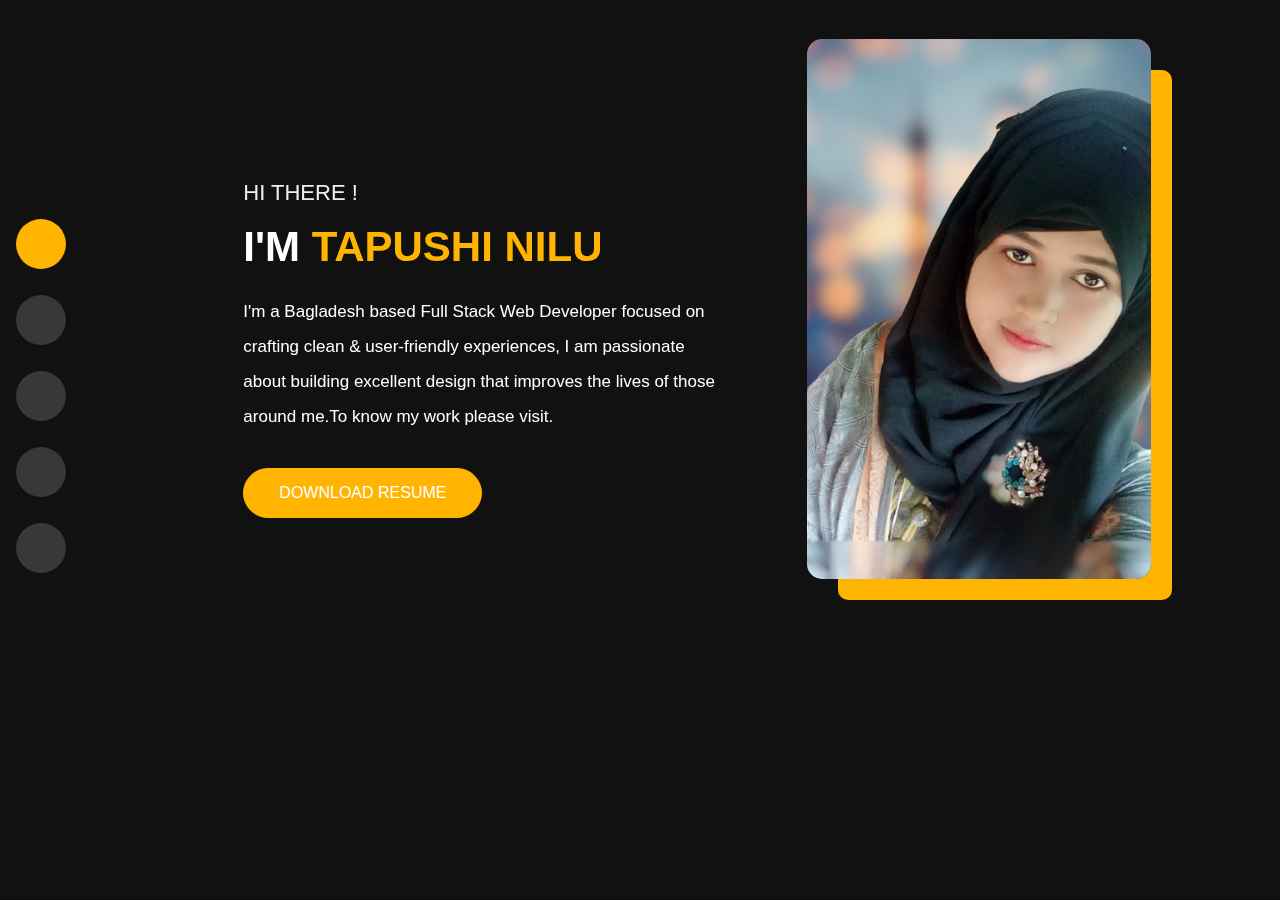
==== index.html @ 579e6ef4 "first commit" ====
<!DOCTYPE html>
<html lang="en">
<head>
   <!-- Required meta tags -->
   <meta charset="utf-8">
   <meta name="viewport" content="width=device-width, initial-scale=1, shrink-to-fit=no">
   <!-- Bootstrap CSS -->
   <link rel="stylesheet" href="https://maxcdn.bootstrapcdn.com/bootstrap/4.0.0/css/bootstrap.min.css">
      <!--wow js/animate.min. css-->
      <link rel="stylesheet" href="https://cdnjs.cloudflare.com/ajax/libs/animate.css/3.7.2/animate.min.css">
      <!--Aos.css link-->
        <link rel="stylesheet" href="https://unpkg.com/aos@next/dist/aos.css" />
      <!--Aos.css link-->
   <link rel="stylesheet" href="assets/css/style.css">
   <link rel="stylesheet" href="assets/css/main.css">
   <title>Tapushi Nilu</title>
</head>
<body>

        <!--================Header Menu Area =================-->
        <header class="header_area home_menu">
            <div class="main_menu">
                <div class="col-md-12 d-lg-none d-xl-none">
                    <nav class="navbar navbar-expand-lg navbar-light">
                        <div class="container box_1620">
                            <!-- Brand and toggle get grouped for better mobile display -->
                            <a class="navbar-brand logo_h" href="index.html"><img src="img/logo.png" alt=""></a>
                            <button class="navbar-toggler" type="button" data-toggle="collapse" data-target="#navbarSupportedContent" aria-controls="navbarSupportedContent" aria-expanded="false" aria-label="Toggle navigation">
                                <i class="fa fa-bars" aria-hidden="true"></i>
                            </button>
                            <!-- Collect the nav links, forms, and other content for toggling -->
                            <div class="collapse navbar-collapse offset" id="navbarSupportedContent">
                                <ul class="nav navbar-nav menu_nav ml-auto">
                                    <li class="nav-item active"><a class="nav-link" href="index.html">Home</a></li> 
                                    <li class="nav-item"><a class="nav-link" href="about.html">About</a></li> 
                                    <li class="nav-item"><a class="nav-link" href="contact.html">contact</a>

                                    <li class="nav-item"><a class="nav-link" href="portfolio.html">portfolio</a></li>
                                    <li class="nav-item"><a class="nav-link" href="blog.html">blog</a></li>
                                </ul>
                                <ul class="nav navbar-nav navbar-right">
                                    <li class="nav-item"><a href="#" class="search"><i class="lnr lnr-magnifier"></i></a></li>
                                </ul>
                            </div> 
                        </div>
                    </nav>
                </div>

            </div>
        </header>
        <!--================Header Menu Area =================-->


<section class="main">
    <div class="row">
<div class="col-md-2 d-none d-lg-block  d-xl-block">
    <nav class="navbar navbar-expand-lg navbar-light">
        <div class="collapse navbar-collapse" id="navbarNav">
            <button class="navbar-toggler" type="button" data-toggle="collapse" data-target="#navbarNav" aria-controls="navbarNav" aria-expanded="false" aria-label="Toggle navigation">

                <i class="fa fa-bars" aria-hidden="true"></i>
              </button>
            <div class="benner-end">

                <ul>
                    <li class="active"><a href="index.html"><i class="fa fa-home" aria-hidden="true"></i><h2>Home</h2></a></li>
                </ul>
                <ul>
                    <li><a href="about.html"><i class="fa fa-user" aria-hidden="true"></i><h2>About</h2></a></li>
                </ul>
                <ul>
                    <li><a href="portfolio.html"><i class="fa fa-briefcase" aria-hidden="true"></i></i><h2>Portfolio</h2></a></li>
                </ul>
                <ul>
                    <li><a href="contact.html"><i class="fa fa-envelope-open" aria-hidden="true"></i><h2>Contact</h2></a></li>
                </ul>
                <ul>
                    <li><a href="blog.html"><i class="fa fa-comments" aria-hidden="true"></i></i><h2>Blog</h2></a></li>
                </ul>
            </div>
        </div>
      </nav>
</div>


    </div>
</section>


<section class="main-section">
    <div class="container-fluid">
        <div class="row">


<div class="col-md-2"></div>

<div class="col-md-4 d-block d-sm-none d-none d-sm-block d-md-none">
    <div class="img-box">
        <div class="img-wrap">
            <img src="assets/img/image-13-copyright.jpg" alt="" class="img-fluid">
        </div>
    </div>
</div>





            <div class="col-md-5 col-xm-12">
                <div class="benner-right">
                    <h6 data-aos="zoom-in" data-aos="fade-up"data-aos-offset="300"data-aos-easing="ease-in-sine">HI THERE !</h6>
                    <h1 data-aos="fade-right" data-aos-duration="1500">I'M <span>TAPUSHI NILU</span></h1>
                    <p data-aos="fade-left" data-aos-duration="1500">I'm a Bagladesh based Full Stack Web Developer focused on crafting clean & user‑friendly experiences,
                         I am passionate about building excellent design that improves the lives of those around me.To know my work please visit.</p>
                    <button class="btn btn-info"> <a href="portfolio.html">Download Resume</a> </button>
                </div>
            </div>
            <div class="col-md-5 d-none d-sm-none d-md-block">
                <div class="img-box">
                    <div class="img-wrap">
                        <img src="assets/img/tapushi.png" alt="" class="img-fluid">
                    </div>
                </div>
            </div>

        </div>
    </div>
</section>










  
    <script src="https://code.jquery.com/jquery-3.2.1.slim.min.js"></script>
    <script src="https://cdnjs.cloudflare.com/ajax/libs/popper.js/1.12.9/umd/popper.min.js"></script>
    <script src="https://maxcdn.bootstrapcdn.com/bootstrap/4.0.0/js/bootstrap.min.js"></script>
    <script src="https://kit.fontawesome.com/362a8862fb.js"></script> 





    <!--Aos js plugin-->

    <script src="https://unpkg.com/aos@next/dist/aos.js"></script>
    <script>
        AOS.init({
            duration: 1000,
        });
    </script>
    <!--Aos js plugin-->



    
</body>
</html>
---- assets/css/style.css ----
* {
  margin: 0;
  padding: 0;
}
body {
  background: #111111;
}

.ml-auto,
.mx-auto {
  background: #ffb400;
  text-align: center;
}
.navbar-light .navbar-nav .active {
  color: #111111;
}
.navbar-light .navbar-nav .nav-link {
  color: #fff;
  font-size: 16px;
  font-weight: 700;
  text-transform: uppercase;
}

.main {
  width: 100%;
  position: fixed;
  z-index: 12301;
}
.box-inner {
  position: fixed;
  height: 200%;
  width: 100%;
  transform: rotate(-30deg);
  left: -75%;
  top: -34%;
  background: #ffb400;
}

.img-box img {
  position: relative;
  right: 15px;
  box-shadow: 26px 26px 0px -5px #ffb400;
  border-radius: 15px;
  height: 540px;
  object-fit: contain;
  margin-left: 60px;
}
.img-wrap {
  background: #111;
  height: 576px;
  width: 100%;
  z-index: 123;
  position: relative;
  top: 39px;
}
.benner-right {
  padding: 180px 115px 0px 15px;
}
.benner-right h6 {
  color: #eee;
  font-size: 22px;
  font-weight: 400;
}
.benner-right h1 {
  color: #fff;
  font-size: 42px;
  line-height: 45px;
  font-weight: 700;
  margin: 18px 0 10px;
}
span {
  color: #ffb400;
}
.benner-right p {
  color: #fff;
  margin: 25px -114px 34px 0px;
  font-size: 17px;
  line-height: 35px;
}
.btn {
  padding: 12px 35px;
  border-radius: 35px;
  text-transform: uppercase;
}
.btn-info {
  background: #ffb400;
  border-color: #ffb400;
}

/*about-section-start*/
#about-section {
  padding: 100px 0px 50px 0px;
}
#about-section::after {
  content: "";
  position: absolute;
  height: 1px;
  width: 40%;
  background: #ffffff1c;
  right: 400px;
  bottom: -6%;
}
.infos {
  color: #fff;
  font-weight: 700;
  padding: 0px 0px 10px 0px;
}

.about-heading {
  padding: 16px 0px 100px 0px;
}
.about-heading h1 {
  font-size: 120px;
  left: 0;
  letter-spacing: 10px;
  line-height: 0.7;
  position: absolute;
  right: 0;
  top: 23%;
  font-weight: 800;
  transform: translateY(-50%);
  color: rgba(255, 255, 255, 0.08);
}
.about-heading h2 {
  font-size: 56px;
  color: #fff;
  font-weight: 900;
}
.details {
  color: #aaa8a8;
  font-size: 16px;
  font-weight: bold;
}
.details1 {
  border: 1px solid #53515170;
  padding: 8px 34px;
  margin-bottom: 27px;
  border-radius: 3px;
  position: relative;
  z-index: -123;
}
.details1 h3 {
  font-size: 52px;
  font-weight: 700;
  color: #ffb400;
  margin-right: -10px;
}
.details1 h3 span {
  color: #ffb400;
  margin-top: 4px;
  position: absolute;
}
.details1 p {
  margin-left: 53px;
  color: #fff;
}
.details1 p::before {
  content: "";
  width: 11%;
  height: 1px;
  background: #797474bf;
  position: absolute;
  top: 62%;
  left: 42px;
}
.about-right {
  width: 50px;
  height: 50px;
  border: 1px solid #fff;
}
.wrapper {
  padding: 100px 0px;
}
.wrapper h2 {
  color: #fff;
  padding: 0px 0px 20px 0px;
  font-weight: 600;
  font-size: 28px;
}
.title {
  color: #fff;
  font-size: 15px;
}
ul li {
  list-style: none;
  padding: 7px 0px 0px 0px;
}
.btnm {
  margin-left: 10px;
  margin-top: 24px;
}

/*Portfolio section start*/
#portfolio-section {
  width: 100%;
  padding: 100px 0px;
  position: absolute;
  z-index: -123;
}
.btn-success {
  padding: 8px 18px;
  border-radius: 6px;
  background: #ffc107cc;
  border-color: #ffc1078c;
}

/*CONTACT SECTION START*/
#contact-section {
  width: 100%;
  padding: 80px 0px 50px 0px;
  z-index: -123;
  position: absolute;
}
.contact-inner {
  padding: 100px 0px;
  color: #fff;
}
.contact-inner h4 {
  font-size: 26px;
}
.contact-inner p {
  font-size: 16px;
  padding: 15px 0px;
}
.icon {
  margin-top: -100px;
}
.icon1 {
  padding: 0px 0px 25px;
}

.icon ul li a {
  padding: 10px;
}
.con {
  margin-top: -45px;
  margin-left: 35px;
}
.icon1 a i {
  display: inline-block;
  color: #ffb400;
  font-size: 33px;
}
.icon1 p {
  display: inline-block;
  color: #ffffffbf;
  padding: 0px 10px 0px;
}
.icon1 h6 {
  color: #fff;
  margin-left: 7px;
  margin-top: -11px;
  font-weight: 600;
}
.form {
  padding: 100px 0px;
}
input {
  background: #252525;
  border-color: #252525;
  padding: 12px 32px;
  color: #ffffff9c;
  border-radius: 50px;
  margin-bottom: 20px;
  width: 215px;
  margin-left: 15px;
  font-size: 14px;
}
textarea {
  background: #252525;
  border-color: #252525;
  border-radius: 30px;
  color: #ffffff9c;
  font-size: 14px;
  margin: 20px 0px 20px 10px;
  padding: 19px 30px;
}
.btnn {
  margin-left: 20px;
}

/*blog section start*/
#blog-section {
  width: 100%;
  padding: 100px 0px;

  z-index: -123;
}

.blog-img {
  overflow: hidden;
  border-bottom: 5px solid #ffb400;
}
.blog-img img {
  width: 100%;
  transition: all 0.7s ease-in-out;
}
.blog-img1 img {
  width: 100%;
  transition: all 0.7s ease-in-out;
}
.blog-wrap:hover .blog-img img {
  transform: scale(1.2);
  transition: all 0.7s ease-in-out;
  width: 100%;
}

.text1 {
  color: #fff !important;
  padding: 20px;
  position: relative;
  margin-bottom: 30px;
  background: #252525;
}
.text1 h4 {
  font-size: 22px;
  font-weight: 700;
}
.text1 p {
  padding: 14px 0px 0px;
  color: #ddd;
}
.blog-wrap:hover .text1 h4 {
  color: #ffb400;
  transition: 0.3s all;
}
.btn-info:hover {
  background: transparent;
  border: 2px solid#fff;
}
.benner-end {
  top: 21%;
  position: fixed;
}
.benner-end ul {
  padding: 30px 0;
  list-style: none;
  display: block;
  background: transparent;
  position: relative;
}
.benner-end ul li {
  width: 50px;
  height: 50px;
  background: #bbbbbb3b;
  border-radius: 50%;
  text-align: center;
  position: relative;
  float: right;
  line-height: 33px;
  font-size: 19px;
}
.active {
  background: #ffb400 !important;
}
.benner-end ul:hover li {
  background: transparent;
  transition: all 0.3s;
}
.benner-end h2 {
  position: absolute;
  top: 0px;
  color: #fff;
  font-size: 15px;
  background: transparent;
  visibility: hidden;
  z-index: -153;
  padding: 15px 17px 15px 63px;
  border-radius: 40px;
  text-transform: uppercase;
  border: 1px solid #b3b3b266;
  font-weight: bold;
  background: #ffb400;
}
.benner-end ul:hover h2 {
  visibility: visible;
  z-index: 12;
  transition: all 0.3s;
}
.fa,
.fas {
  z-index: 200;
  position: relative;
  color: #fff;
}

/* mixitup*/
.filter {
  width: 100%;
  padding: 40px 0;
}

.portfolio .item {
  width: 100%;
  position: relative;
  margin: 15px 0;
}
.item-hover {
  width: 100%;
  position: absolute;
  top: 0;
  left: 0;
  right: 0;
  bottom: 0;
  background: #dc3545a1;
  text-align: center;
  transform: scale(0);
  transition: 0.3s;
}
.portfolio .item:hover .item-hover {
  transform: scale(1);
}
.portfolio .item {
  overflow: hidden;
}
.portfolio .item:hover img {
  transform: scale(1.2);
  overflow: hidden;
  transition: all 0.7s ease-in-out;
}
.portfolio .item:hover {
  box-shadow: 0px 1px 15px #0009;
}
.item-hover .fa {
  color: #fff;
  font-size: 60px;
  display: inline-block;
  position: absolute;
  top: 50%;
  left: 50%;
  transform: translate(-50%, -50%);
}
.box {
  width: 286px;
  height: 277px;
  background: #00dee5;
  border-right: 14px solid #fff;
  border-bottom: 14px solid #fff;
}
.box img {
  margin-left: 12px;
  margin-top: 12px;
}
/* mixitup*/

/*circular progressbar*/
.circularjs {
  width: 100%;
  padding: 70px 0;
  padding-bottom: 171px;
}
.circularjs-inner {
  width: 100%;
  margin: 0 auto;
  position: relative;
  top: 50%;
  left: 34%;
}
.tittle-h2 {
  width: 100%;
  position: relative;
}

.tittle-h2 h2 {
  font-size: 42px;
  font-weight: 700;
  color: #fff;
}
.circlebar {
  width: 120px;
  height: 120px;
  background: transparent;
  margin: 15px 0;
}
.loader-bg {
  width: 100%;
  position: relative;
}
.loader-bg::after {
  content: "";
  position: absolute;
  width: 100%;
  height: 100%;
  border: 4px solid #ddd;
  border-radius: 50%;
  top: 0;
  left: 0;
  right: 0;
  bottom: 0;
}
.loader-bg h1 {
  position: absolute;
  bottom: 28px;
  font-weight: 700;
  color: #ffb400;
  font-size: 13px;
}

.yellow .loader-spinner {
  border-color: #ffb400;
}
.green .loader-spinner {
  border-color: #ffb400;
}
.purple .loader-spinner {
  border-color: #ffb400;
}
.blue .loader-spinner {
  border-color: #ffb400;
}

/*circular progressbar*/
.btn:hover {
  background: transparent;
  border: 2px solid #ffb400db;
}
a {
  color: white;
}
.btn:hover a {
  text-decoration: none;
  color: #dd9d02;
}

.icon2 {
  margin-top: -13px;
  margin-left: -11px;
}
.icon2 ul {
  float: left;
}
.icon2 ul li {
  float: left;
}

.fab,
.far {
  font-weight: 400;
  width: 40px;
  height: 40px;
  background: #bbbbbb3b;
  border-radius: 50px;
  text-align: center;
  line-height: 39px !important;
  color: #ffb400;
}
---- assets/css/main.css ----
/* 
(Small devices,more then 319.98px)
*/
@media (max-width: 319.99px) {
  .benner-end {
    top: 3%;
    position: fixed;
    left: 4%;
  }
.img-box img {
    height: 410px;
  }
  .benner-right {
    padding: 40px 0px 0px 15px;
}
.img-wrap {
  height: 478px;
}
.benner-right h1 {
  font-size: 31px;
}
.benner-right p {
  margin: 25px 14px 34px 0px;
}
.btn {
  margin-bottom: 32px;
}
.about-heading h1 {
  font-size: 50px;
}
.about-heading h2 {
  font-size: 34px;
}










}

/* 
Small devices (portrait phones,less then 576px)
*/

@media (min-width: 320px) and (max-width: 575.98px) {
.benner-end {
    top: 3%;
    position: fixed;
    left: 2%;
  }
.img-box img {
    height: 410px;
    width: 400px;
  }
  .benner-right {
    padding: 50px 0px 0px 15px;
    text-align: center;
}
.about-heading {
  padding: 16px 0px 87px 0px;
}
.form {
  padding: 25px 0px;
}
.contact-inner {
  padding: 30px 0px 100px;
}
.img-wrap {
  height: 478px;
  text-align: center;
}
.benner-right h1 {
  font-size: 31px;
}
.benner-right p {
  margin: 25px 14px 34px 0px;
}
.btn {
  margin-bottom: 32px;
}
.about-heading {
  padding: 16px 0px 25px 0px;
}
.about-heading h1 {
  font-size: 79px;
  top: 39%;
}
#portfolio-section {
  padding: 25px 0px;
}
.about-heading h2 {
  font-size: 46px;
}
.wrapper {
  padding: 20px 0px;
}
.details1 p {
  margin-left: 0px;
}
.details1 p::before {
  width: 0%;
}
.btn {
  padding: 8px 15px;
}
.details {
  font-size: 14px;
}
.circularjs {
  padding: 0px;
}
.circularjs-inner {
  margin: -20px 0px 0px 20px;
  left: -17%;
}

.tittle-h2 {
  margin-bottom: 32px;
}
#about-section::after {
  right: 113px;
  bottom: -70%;
  width: 300px;
}
.blog-wrap{
  padding: 20px 10px;
}
.padd {
  margin-bottom: 19px;
}
input {
  width: 100%;
  }
  textarea {
    width: 100%;
  }
  .infos {
    padding: 40px 0px 10px 0px;
}
.btnm {
  padding: 0px 0px 50px 0px;
}



}


  /* 
Small devices (landscape phones, 576px and up)
  */
  
  @media (min-width: 576px) and (max-width: 767.98px) {

    .benner-end {
      top: 3%;
      position: fixed;
    
    }
  .img-box img {
      height: 410px;
      width: 400px;
    }
.benner-right {
      text-align: center;
      padding: 0px
  }
  .img-wrap {
    height: 478px;
    text-align: center;
  }
  .benner-right h1 {
    font-size: 31px;
  }
  .benner-right p {
    margin: 25px 14px 34px 0px;
  }
  .btn {
    margin-bottom: 32px;
  }
  .blog-wrap{
    padding: 20px 10px;
  }
  .about-heading h1 {
    font-size: 80px;
    top: 44%;
}
.about-heading h2 {
  font-size: 50px;
}
input {
width: 100%;
}
textarea {
  width: 100%;
}
.padd {
  margin-bottom: 19px;
}
#portfolio-section {
  padding: 10px;
}
.about-heading {
  padding: 16px 0px 10px 0px;
}
.about-heading h2 {
  font-size: 50px;
}
.circularjs-inner {
  margin: -20px 0px 0px 20px;
  left: -2%;
}

#about-section::after {
  right: 202px;
  bottom: -74%;
}
.benner-right p {
  font-size: 18px;

}
.infos {
  padding: 40px 0px 10px 0px;
}
.btnm {
  padding: 0px 0px 50px;
}














  }


  /* 
Medium devices (tablets, 768px and up)
  */
  
  @media (min-width: 768px) and (max-width: 991.98px) {
  .benner-right {
      padding: 184px 115px 0px 15px;
  }
  .benner-right {
    padding: 75px 0px 0px 0px;
}
.benner-end {
  top: 10%;
}
.img-box img {
  height: 449px;
}
.benner-right p {
  margin: 25px -12px 34px 0px;
  font-size: 15px;
}
input {
  width: 100%;
  }
  textarea {
    width: 100%;
  }
  .about-heading h1 {
    font-size: 105px;
}
#portfolio-section {
  padding: 30px;
}
.about-heading {
  padding: 16px 0px 10px 0px;
}
.about-heading h2 {
  font-size: 56px;
}
.about-heading h1 {
  font-size: 90px;
  top: 48%;
}
.padd {
  margin-bottom: 19px;
}
#about-section::after {
  right: 237px;
}
.details1 p {
  margin-left: 28px;
}
.details1 p::before {
  left: 16px;
}
.about-heading {
  padding: 58px 0px 48px 0px;
}

#about-section {
  padding: 30px 0px 50PX 0PX;
}

#about-section::after {

  bottom: -62%;
}














  }


  /* 
Large devices (Desktops, 992px and up)
  */
  
  @media (min-width: 992px) and (max-width: 1199.98px) {
    input {
      width: 100%;
      }
      textarea {
        width: 100%;
      }

      .details {
        margin-left: 50px;
    }
    .infos {
      padding: 0px 0px 24px 0px;
      margin-left: 50px;
  }
  .details1 {
    margin-top: 19px;
    margin-left: 50px;
}
.btnm {
  margin-left: 50px;
}
ul li {
  padding: 2px 0px 0px 0px;
}
#about-section::after {
  right: 357px;
  bottom: -19%;
}








  }
    

  /* 
Extra large devices (large desktops, 1200px and up)
  */
  
  @media (min-width: 1200px) {
    input {

      width: 162px;

  }

  .infos {
    padding: 0px 0px 24px 0px;
    margin-left: 50px;
}
.details {

  margin-left: 50px;
}
.details1 {
  margin-top: 19px;
  margin-left: 50px;
}
.btnm {
margin-left: 50px;
}
textarea {
  width: 100%;

}









  }
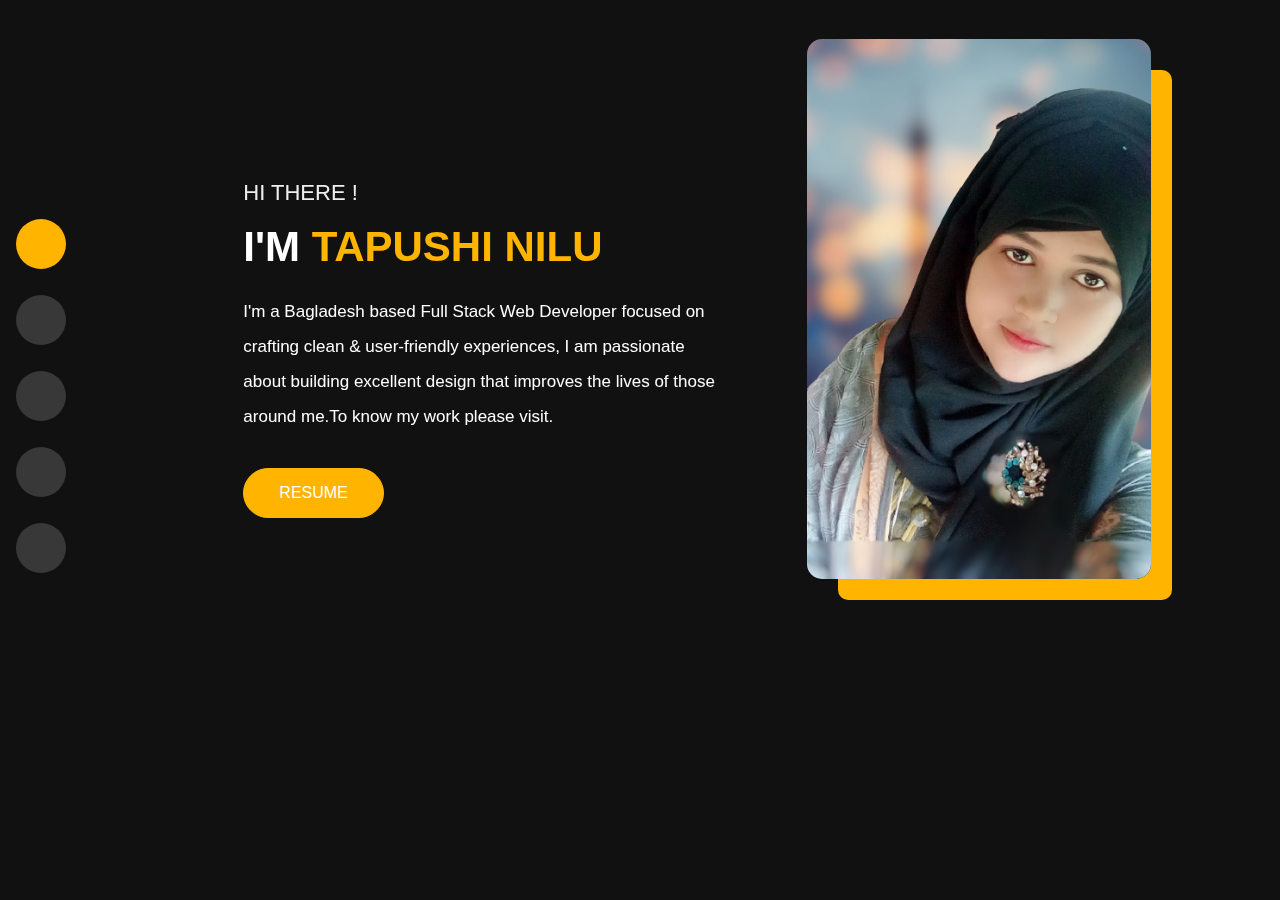
==== commit a29cb195: "css added" ====
--- a/index.html
+++ b/index.html
@@ -112,7 +112,7 @@
                     <h1 data-aos="fade-right" data-aos-duration="1500">I'M <span>TAPUSHI NILU</span></h1>
                     <p data-aos="fade-left" data-aos-duration="1500">I'm a Bagladesh based Full Stack Web Developer focused on crafting clean & user‑friendly experiences,
                          I am passionate about building excellent design that improves the lives of those around me.To know my work please visit.</p>
-                    <button class="btn btn-info"> <a href="portfolio.html">Download Resume</a> </button>
+                    <button class="btn btn-info"> <a target="_blank" href="https://drive.google.com/file/d/1Imuf8JDvHQbpBZSoVljPaoHtgtStwkvV/view?usp=sharing"> Resume</a> </button>
                 </div>
             </div>
             <div class="col-md-5 d-none d-sm-none d-md-block">
@@ -126,14 +126,6 @@
         </div>
     </div>
 </section>
-
-
-
-
-
-
-
-
 
 
   
--- a/assets/css/style.css
+++ b/assets/css/style.css
@@ -91,7 +91,7 @@
 #about-section {
   padding: 100px 0px 50px 0px;
 }
-#about-section::after {
+/* #about-section::after {
   content: "";
   position: absolute;
   height: 1px;
@@ -99,7 +99,7 @@
   background: #ffffff1c;
   right: 400px;
   bottom: -6%;
-}
+} */
 .infos {
   color: #fff;
   font-weight: 700;
@@ -107,7 +107,7 @@
 }
 
 .about-heading {
-  padding: 16px 0px 100px 0px;
+  padding: 16px 0px 45px 0px;
 }
 .about-heading h1 {
   font-size: 120px;
